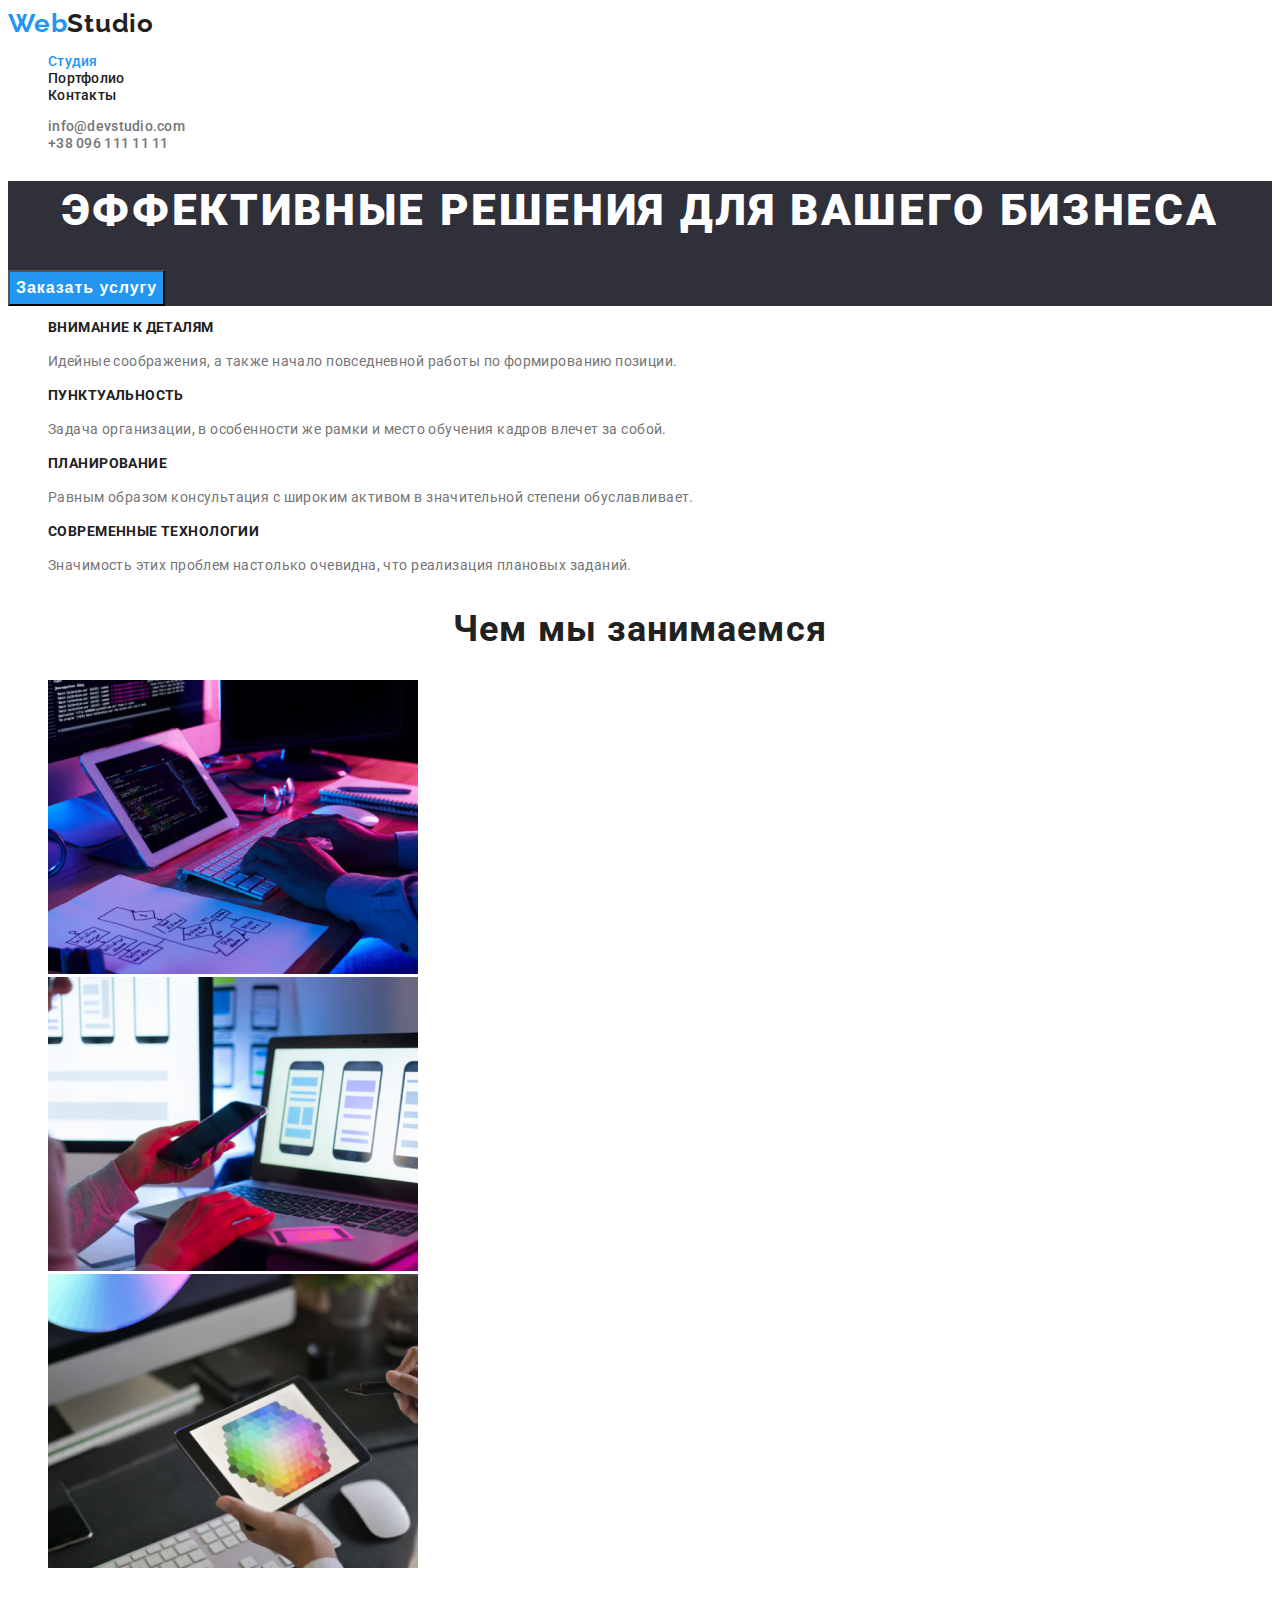
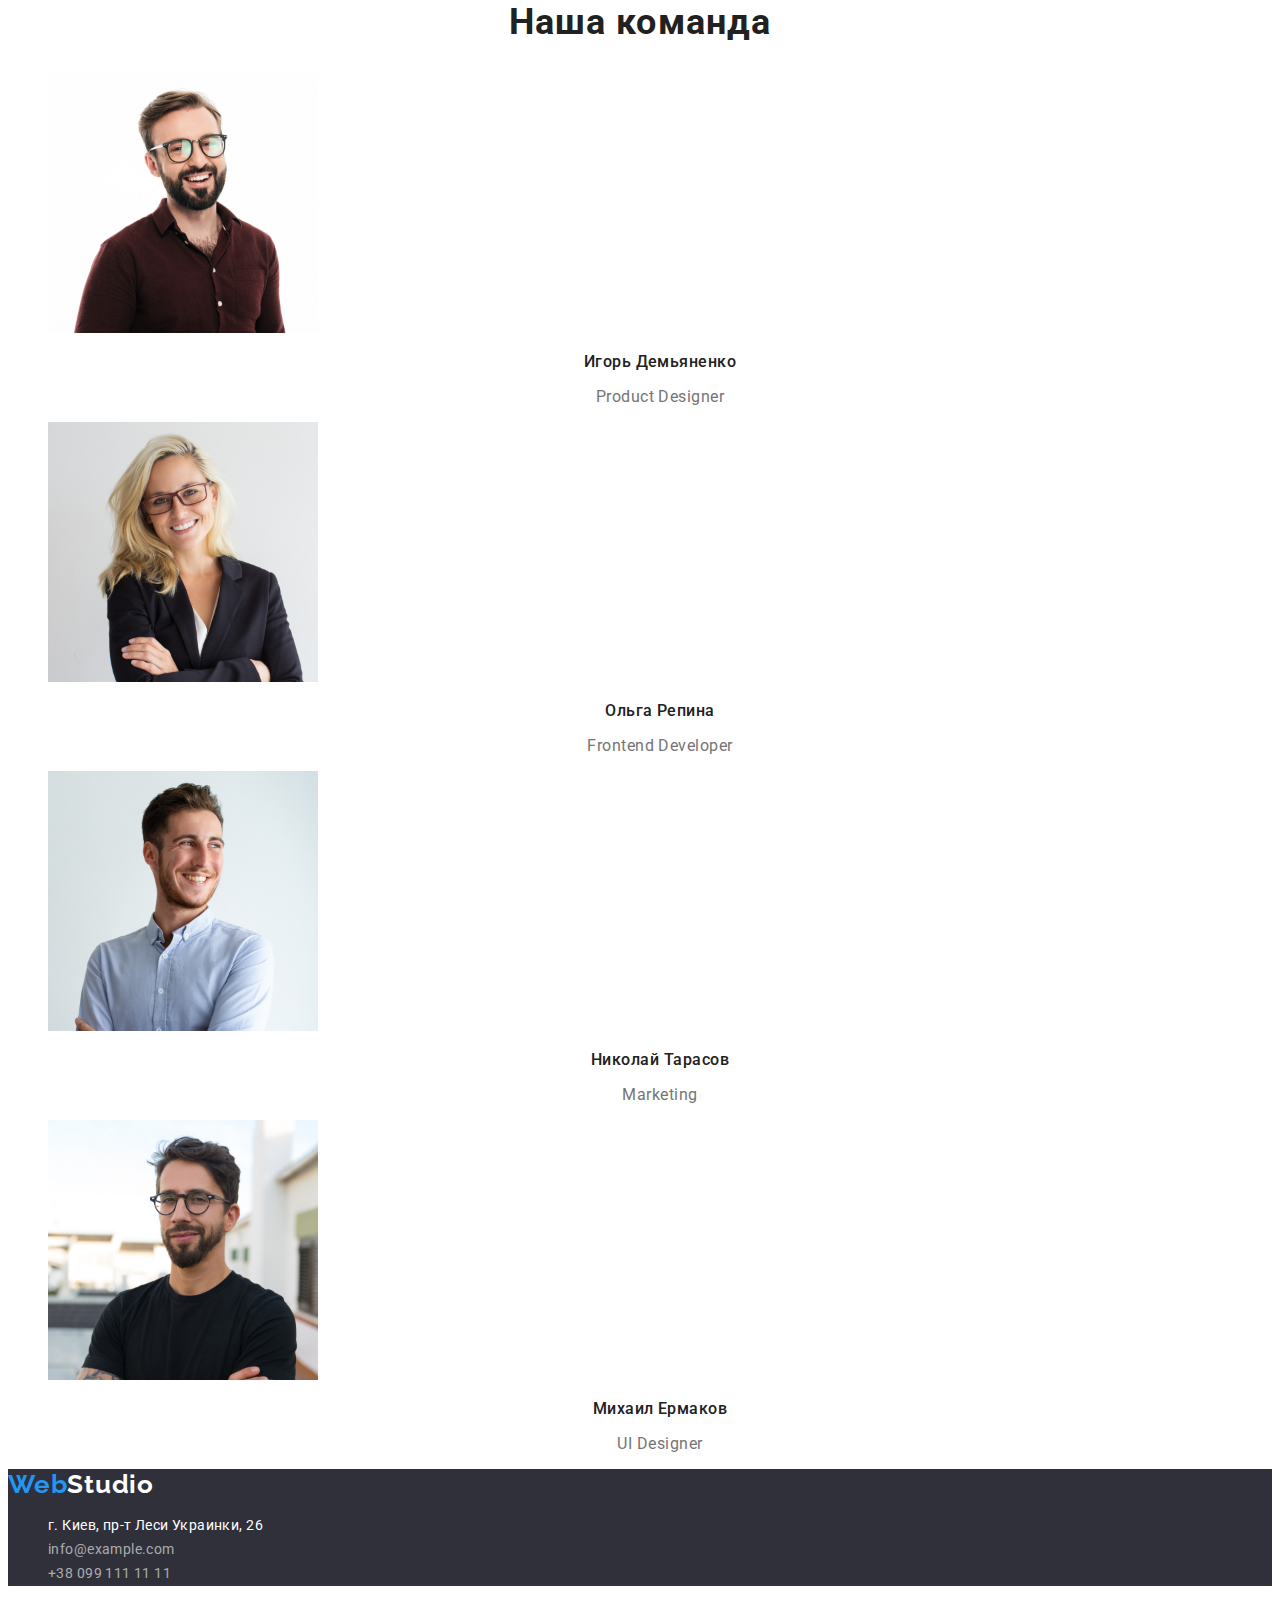
==== index.html @ 0431fd97 "Создает начальные файлы для работы добавляет current" ====
<!DOCTYPE html>
<html lang="ru">
  <head>
    <meta charset="UTF-8" />
    <meta name="viewport" content="width=device-width, initial-scale=1.0" />
    <title lang="en"><span>Web</span>Studio</title>
    <link
      rel="stylesheet"
      href="https://cdnjs.cloudflare.com/ajax/libs/modern-normalize/1.0.0/modern-normalize.min.css"
      integrity="sha512-ISS7cAi1PEhQ8jnbJpJZMd29NlhNj4AWYyLOSp2CE/CsHxTCu+r+t0D2yoJudVrd0/8fTVPUVDzY5Tvli75u/g=="
      crossorigin="anonymous"
    />
    <link rel="preconnect" href="https://fonts.gstatic.com" />
    <link
      href="https://fonts.googleapis.com/css2?family=Raleway:wght@700&family=Roboto:wght@400;500;700;900&display=swap"
      rel="stylesheet"
    />
    <link rel="stylesheet" href="./css/styles.css" />
  </head>
  <body>
    <header class="header">
      <nav class="navigation">
        <a class="logo" lang="en" href="index.html">
          <span class="logo-color">Web</span>Studio
        </a>
        <ul class="navigation-list">
          <li class="navigation-list-item">
            <a class="navigation-list-link current" href="#">Студия</a>
          </li>
          <li class="navigation-list-item">
            <a class="navigation-list-link" href="./portfolio.html"
              >Портфолио</a
            >
          </li>
          <li class="navigation-list-item">
            <a class="navigation-list-link" href="#">Контакты</a>
          </li>
        </ul>
      </nav>
      <ul>
        <li>
          <a class="head-contacts" href="mailto:info@devstudio.com"
            >info@devstudio.com</a
          >
        </li>
        <li>
          <a class="head-contacts" href="tel:+380961111111"
            >+38 096 111 11 11</a
          >
        </li>
      </ul>
    </header>
    <main>
      <!-- Hero -->
      <section class="section-hero">
        <h1 class="hero-title">Эффективные решения для вашего бизнеса</h1>
        <button class="hero-btn" type="button">Заказать услугу</button>
      </section>
      <!-- info -->
      <section class="section-info">
        <h2 class="visually-hidden">Преимущества компаниии</h2>
        <ul class="info-list">
          <li class="info-item">
            <h3 class="info-item-title">Внимание к деталям</h3>
            <p class="info-item-text">
              Идейные соображения, а также начало повседневной работы по
              формированию позиции.
            </p>
          </li>
          <li>
            <h3 class="info-item-title">Пунктуальность</h3>
            <p class="info-item-text">
              Задача организации, в особенности же рамки и место обучения кадров
              влечет за собой.
            </p>
          </li>
          <li>
            <h3 class="info-item-title">Планирование</h3>
            <p class="info-item-text">
              Равным образом консультация с широким активом в значительной
              степени обуславливает.
            </p>
          </li>
          <li>
            <h3 class="info-item-title">Современные технологии</h3>
            <p class="info-item-text">
              Значимость этих проблем настолько очевидна, что реализация
              плановых заданий.
            </p>
          </li>
        </ul>
      </section>
      <!-- What are we doing -->
      <section class="section-we-doing">
        <h2 class="we-doing-title">Чем мы занимаемся</h2>
        <ul class="we-doing-list">
          <li class="we-doing-item">
            <img
              class="we-doing-img"
              src="./images/What-are-we-doing/img1.jpg"
              alt="Написание кода приложения"
              width="370"
              height="294"
            />
          </li>
          <li class="we-doing-item">
            <img
              class="we-doing-img"
              src="./images/What-are-we-doing/img2.jpg"
              alt="Синхронизация с телефоном"
              width="370"
              height="294"
            />
          </li>
          <li class="we-doing-item">
            <img
              class="we-doing-img"
              src="./images/What-are-we-doing/img3.jpg"
              alt="Выбор цвета"
              width="370"
              height="294"
            />
          </li>
        </ul>
      </section>
      <!-- our team -->
      <section class="section-team">
        <h2 class="team-title">Наша команда</h2>
        <ul class="team-list">
          <li class="team-item">
            <img
              class="team-img"
              src="./images/our-team/Игорь-Демьяненко.jpg"
              alt="Фото Игорь Демьяненко"
              width="270"
              height="260"
            />
            <h3 class="team-name">Игорь Демьяненко</h3>
            <p class="team-profession" lang="en">Product Designer</p>
          </li>
          <li class="team-item">
            <img
              class="team-img"
              src="./images/our-team/Ольга-Репина.jpg"
              alt="Фото Ольга Репина"
              width="270"
              height="260"
            />
            <h3 class="team-name">Ольга Репина</h3>
            <p class="team-profession" lang="en">Frontend Developer</p>
          </li>
          <li class="team-item">
            <img
              class="team-img"
              src="./images/our-team/Николай-Тарасов.jpg"
              alt="Фото Николай Тарасов"
              width="270"
              height="260"
            />
            <h3 class="team-name">Николай Тарасов</h3>
            <p class="team-profession" lang="en">Marketing</p>
          </li>
          <li class="team-item">
            <img
              class="team-img"
              src="./images/our-team/Михаил-Ермаков.jpg"
              alt="Фото Михаил Ермаков"
              width="270"
              height="260"
            />
            <h3 class="team-name">Михаил Ермаков</h3>
            <p class="team-profession" lang="en">UI Designer</p>
          </li>
        </ul>
      </section>
    </main>
    <!-- Contacts info -->
    <footer class="footer">
      <a class="footer-logo" lang="en" href="index.html">
        <span class="logo-color">Web</span>Studio
      </a>
      <address class="footer-address">
        <ul class="address-list">
          <li class="address-item">
            <a
              class="address-map"
              href="https://goo.gl/maps/zDSShLqWRXgAwJdu6"
              target="_blank"
              >г. Киев, пр-т Леси Украинки, 26</a
            >
          </li>
          <li class="address-item">
            <a class="footer-contacts" href="mailto:info@devstudio.com"
              >info@example.com</a
            >
          </li>
          <li class="address-item">
            <a class="footer-contacts" href="tel:+380961111111"
              >+38 099 111 11 11</a
            >
          </li>
        </ul>
      </address>
    </footer>
  </body>
</html>
---- css/styles.css ----
:root {
  --primery-text-color: #757575;
  --title-color: #212121;
  --secondary-color: #2196f3;
  --background-color: #2f303a;
}

a {
  text-decoration: none;
}

ul {
  list-style: none;
  font-style: normal;
}

body {
  font-family: 'Roboto', sans-serif;
  font-size: 14px;
  color: var(--primery-text-color);
}
/* font-family: 'Raleway', sans-serif;
font-family: 'Roboto', sans-serif; */
/* ============= header =============*/

.logo {
  font-family: 'Raleway', sans-serif;
  font-weight: 700;
  font-size: 26px;
  line-height: 1.19;
  letter-spacing: 0.03em;
  color: var(--title-color);
}

.logo:hover,
.logo:focus {
  opacity: 0.5;
}

.logo-color,
.head-contacts:hover,
.head-contacts:focus,
.navigation-list-link:hover,
.navigation-list-link:focus {
  color: var(--secondary-color);
}

.navigation-list-link {
  font-weight: 500;
  line-height: 1.14;
  letter-spacing: 0.02em;
  color: var(--title-color);
}

.head-contacts {
  font-weight: 500;
  line-height: 1.14;
  letter-spacing: 0.02em;
  color: var(--primery-text-color);
}

.current {
  color: var(--secondary-color);
}
/* ============= end header =============*/

/* ============= hero =============*/
.section-hero {
  background-color: var(--background-color);
}
.hero-title {
  font-weight: 900;
  font-size: 44px;
  line-height: 1.36;
  text-align: center;
  letter-spacing: 0.06em;
  text-transform: uppercase;
  color: #ffffff;
}

.hero-btn {
  font-weight: 700;
  font-size: 16px;
  line-height: 1.87;
  text-align: center;
  letter-spacing: 0.06em;
  color: #ffffff;
  background-color: var(--secondary-color);
}

.hero-btn:hover,
.hero-btn:focus {
  opacity: 0.5;
}
/* ============= end hero =============*/

/* ============= info =============*/
.visually-hidden {
  position: absolute !important;
  clip: rect(1px 1px 1px 1px); /* IE6, IE7 */
  clip: rect(1px, 1px, 1px, 1px);
  padding: 0 !important;
  border: 0 !important;
  height: 1px !important;
  width: 1px !important;
  overflow: hidden;
}

.info-item-title {
  font-weight: 700;
  font-size: 14px;
  line-height: 1.14;
  letter-spacing: 0.03em;
  text-transform: uppercase;
  color: var(--title-color);
}

.info-item-text {
  font-weight: 400;
  line-height: 1.71;
  letter-spacing: 0.03em;
}
/* ============= end info =============*/

/* ============= what we are doing =============*/
.we-doing-title {
  font-weight: 700;
  font-size: 36px;
  line-height: 1.17;
  text-align: center;
  letter-spacing: 0.03em;
  color: var(--title-color);
}
/* ============= end what we are doing =============*/

/* ============= our team =============*/

.team-title {
  font-weight: 700;
  font-size: 36px;
  line-height: 1.17;
  text-align: center;
  letter-spacing: 0.03em;
  color: var(--title-color);
}

.team-name {
  font-weight: 500;
  font-size: 16px;
  line-height: 1.19;
  text-align: center;
  letter-spacing: 0.03em;
  color: var(--title-color);
}

.team-profession {
  font-weight: 400;
  font-size: 16px;
  line-height: 1.19;
  text-align: center;
  letter-spacing: 0.03em;
}
/* ============= end our team =============*/

/* ============= contacts info =============*/

.footer {
  background-color: var(--background-color);
}

.footer-logo {
  font-family: 'Raleway', sans-serif;
  font-weight: 700;
  font-size: 26px;
  line-height: 1.19;
  letter-spacing: 0.03em;
  color: #ffffff;
}

.footer-logo:hover,
.footer-logo:focus {
  opacity: 0.5;
}

.address-map {
  font-weight: 400;
  line-height: 1.71;
  letter-spacing: 0.03em;
  color: #ffffff;
}

.address-map:hover,
.address-map:focus {
  color: var(--secondary-color);
}

.footer-contacts {
  font-weight: 400;
  line-height: 1.71;
  letter-spacing: 0.03em;
  color: rgba(255, 255, 255, 0.6);
}

.footer-contacts:hover,
.footer-contacts:focus {
  color: var(--secondary-color);
}

/* ============= end contacts info =============*/

/* ============= filter list =============*/

.modal-btn {
  background: #f5f4fa;
  border-radius: 4px;
  font-weight: 500;
  font-size: 16px;
  line-height: 1.62;
  text-align: center;
  letter-spacing: 0.03em;
  color: var(--title-color);
}

.modal-btn:hover,
.modal-btn:focus {
  color: #ffffff;
  background-color: var(--secondary-color);
}
/* ============= end filter list =============*/

/* ============= portfolio list =============*/
.portfolio-list-title {
  font-weight: 700;
  font-size: 18px;
  line-height: 2;
  letter-spacing: 0.06em;
  color: var(--title-color);
}

.portfolio-list-text {
  font-weight: 400;
  font-size: 16px;
  line-height: 1.87;
  letter-spacing: 0.03em;
  color: var(--primery-text-color);
}
/* ============= end portfolio list =============*/
/* ============= =============*/
/* ============= =============*/
/* ============= =============*/
/* ============= =============*/
/* ============= =============*/
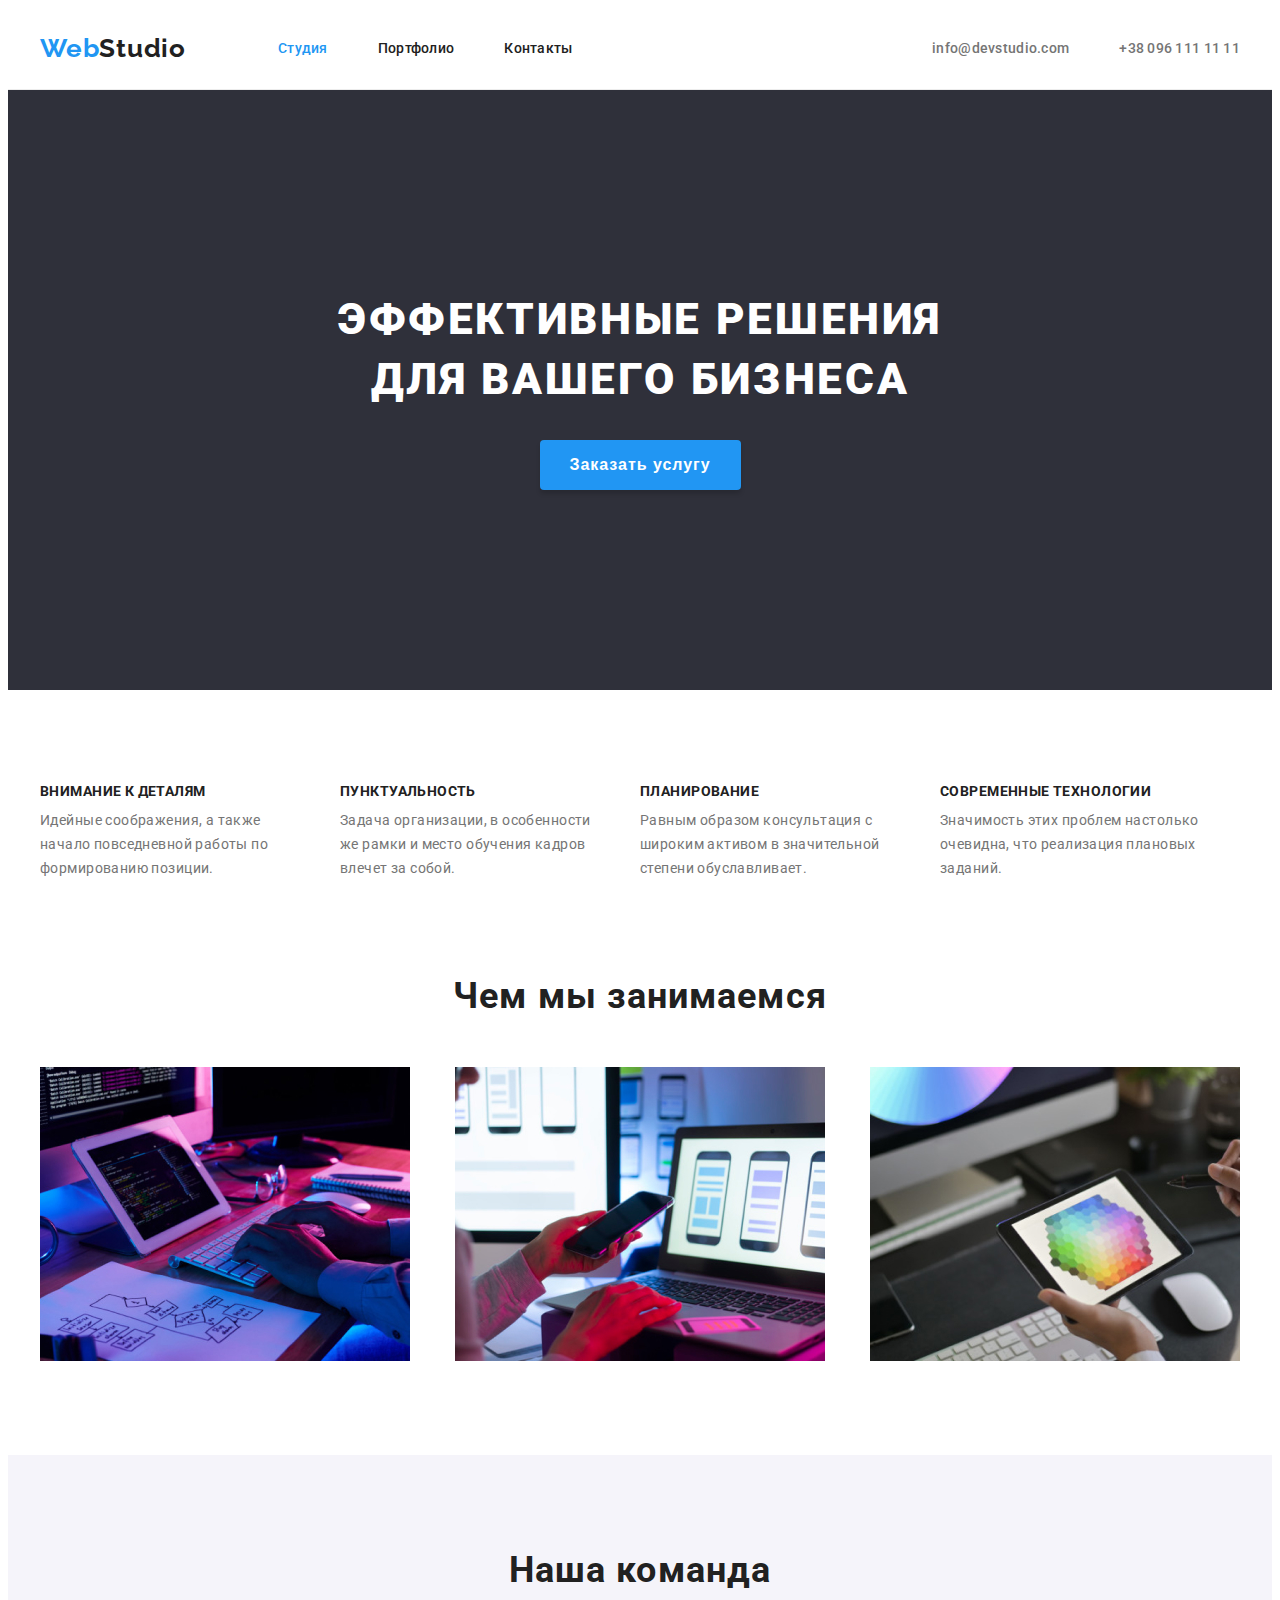
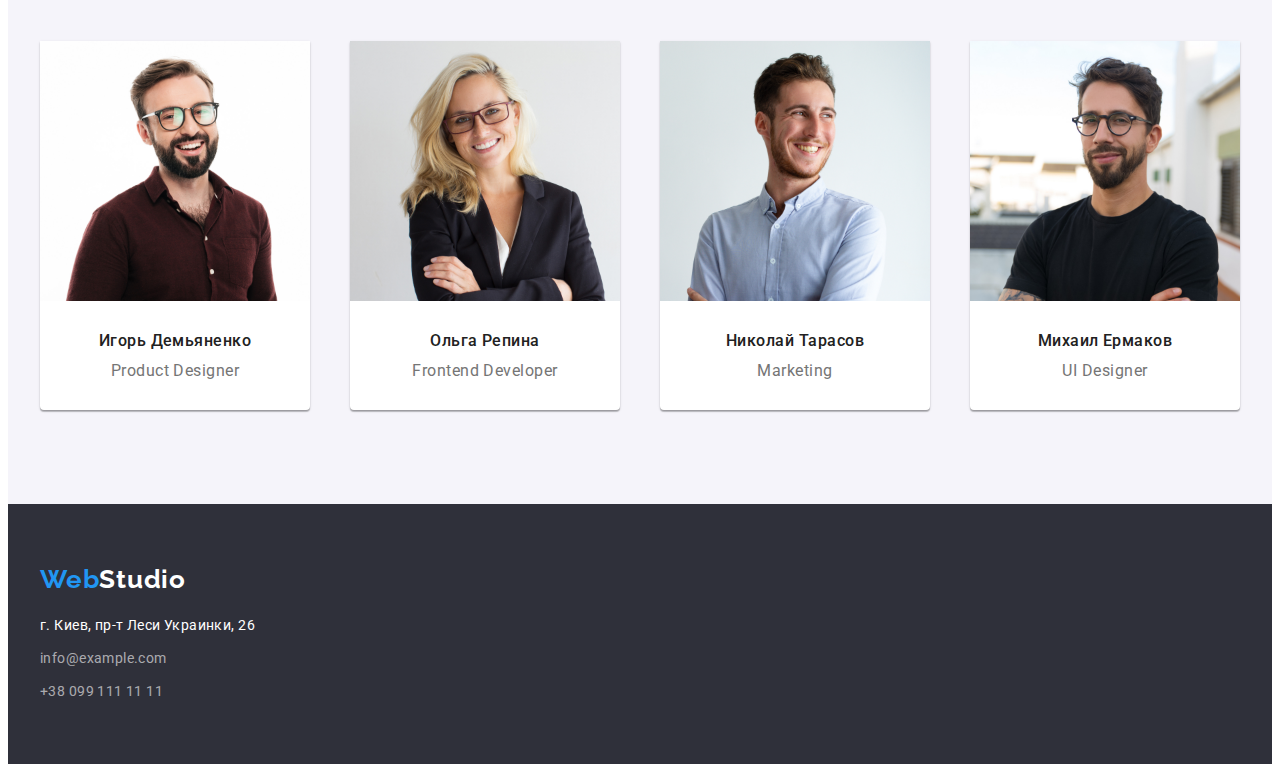
==== commit c7fad2b8: "Описывает флексы для индекса" ====
--- a/index.html
+++ b/index.html
@@ -19,188 +19,200 @@
   </head>
   <body>
     <header class="header">
-      <nav class="navigation">
-        <a class="logo" lang="en" href="index.html">
-          <span class="logo-color">Web</span>Studio
-        </a>
-        <ul class="navigation-list">
-          <li class="navigation-list-item">
-            <a class="navigation-list-link current" href="#">Студия</a>
-          </li>
-          <li class="navigation-list-item">
-            <a class="navigation-list-link" href="./portfolio.html"
-              >Портфолио</a
+      <div class="conteiner">
+        <nav class="navigation">
+          <a class="logo link" lang="en" href="index.html">
+            <span class="logo-color">Web</span>Studio
+          </a>
+          <ul class="navigation-list list">
+            <li class="navigation-list-item">
+              <a class="navigation-list-link current link" href="#">Студия</a>
+            </li>
+            <li class="navigation-list-item">
+              <a class="navigation-list-link link" href="./portfolio.html"
+                >Портфолио</a
+              >
+            </li>
+            <li class="navigation-list-item">
+              <a class="navigation-list-link link" href="#">Контакты</a>
+            </li>
+          </ul>
+        </nav>
+        <ul class="contacts-list list">
+          <li class="contacts-list-item">
+            <a class="head-contacts link" href="mailto:info@devstudio.com"
+              >info@devstudio.com</a
             >
           </li>
-          <li class="navigation-list-item">
-            <a class="navigation-list-link" href="#">Контакты</a>
+          <li class="contacts-list-item">
+            <a class="head-contacts link" href="tel:+380961111111"
+              >+38 096 111 11 11</a
+            >
           </li>
         </ul>
-      </nav>
-      <ul>
-        <li>
-          <a class="head-contacts" href="mailto:info@devstudio.com"
-            >info@devstudio.com</a
-          >
-        </li>
-        <li>
-          <a class="head-contacts" href="tel:+380961111111"
-            >+38 096 111 11 11</a
-          >
-        </li>
-      </ul>
+      </div>
     </header>
     <main>
       <!-- Hero -->
       <section class="section-hero">
-        <h1 class="hero-title">Эффективные решения для вашего бизнеса</h1>
-        <button class="hero-btn" type="button">Заказать услугу</button>
+        <div class="conteiner">
+          <h1 class="hero-title">Эффективные решения для вашего бизнеса</h1>
+          <button class="hero-btn" type="button">Заказать услугу</button>
+        </div>
       </section>
       <!-- info -->
       <section class="section-info">
-        <h2 class="visually-hidden">Преимущества компаниии</h2>
-        <ul class="info-list">
-          <li class="info-item">
-            <h3 class="info-item-title">Внимание к деталям</h3>
-            <p class="info-item-text">
-              Идейные соображения, а также начало повседневной работы по
-              формированию позиции.
-            </p>
-          </li>
-          <li>
-            <h3 class="info-item-title">Пунктуальность</h3>
-            <p class="info-item-text">
-              Задача организации, в особенности же рамки и место обучения кадров
-              влечет за собой.
-            </p>
-          </li>
-          <li>
-            <h3 class="info-item-title">Планирование</h3>
-            <p class="info-item-text">
-              Равным образом консультация с широким активом в значительной
-              степени обуславливает.
-            </p>
-          </li>
-          <li>
-            <h3 class="info-item-title">Современные технологии</h3>
-            <p class="info-item-text">
-              Значимость этих проблем настолько очевидна, что реализация
-              плановых заданий.
-            </p>
-          </li>
-        </ul>
+        <div class="conteiner">
+          <h2 class="visually-hidden">Преимущества компаниии</h2>
+          <ul class="info-list list">
+            <li class="info-item">
+              <h3 class="info-item-title">Внимание к деталям</h3>
+              <p class="info-item-text">
+                Идейные соображения, а также начало повседневной работы по
+                формированию позиции.
+              </p>
+            </li>
+            <li class="info-item">
+              <h3 class="info-item-title">Пунктуальность</h3>
+              <p class="info-item-text">
+                Задача организации, в особенности же рамки и место обучения
+                кадров влечет за собой.
+              </p>
+            </li>
+            <li class="info-item">
+              <h3 class="info-item-title">Планирование</h3>
+              <p class="info-item-text">
+                Равным образом консультация с широким активом в значительной
+                степени обуславливает.
+              </p>
+            </li>
+            <li class="info-item">
+              <h3 class="info-item-title">Современные технологии</h3>
+              <p class="info-item-text">
+                Значимость этих проблем настолько очевидна, что реализация
+                плановых заданий.
+              </p>
+            </li>
+          </ul>
+        </div>
       </section>
       <!-- What are we doing -->
       <section class="section-we-doing">
-        <h2 class="we-doing-title">Чем мы занимаемся</h2>
-        <ul class="we-doing-list">
-          <li class="we-doing-item">
-            <img
-              class="we-doing-img"
-              src="./images/What-are-we-doing/img1.jpg"
-              alt="Написание кода приложения"
-              width="370"
-              height="294"
-            />
-          </li>
-          <li class="we-doing-item">
-            <img
-              class="we-doing-img"
-              src="./images/What-are-we-doing/img2.jpg"
-              alt="Синхронизация с телефоном"
-              width="370"
-              height="294"
-            />
-          </li>
-          <li class="we-doing-item">
-            <img
-              class="we-doing-img"
-              src="./images/What-are-we-doing/img3.jpg"
-              alt="Выбор цвета"
-              width="370"
-              height="294"
-            />
-          </li>
-        </ul>
+        <div class="conteiner">
+          <h2 class="we-doing-title">Чем мы занимаемся</h2>
+          <ul class="we-doing-list list">
+            <li class="we-doing-item">
+              <img
+                class="we-doing-img"
+                src="./images/What-are-we-doing/img1.jpg"
+                alt="Написание кода приложения"
+                width="370"
+                height="294"
+              />
+            </li>
+            <li class="we-doing-item">
+              <img
+                class="we-doing-img"
+                src="./images/What-are-we-doing/img2.jpg"
+                alt="Синхронизация с телефоном"
+                width="370"
+                height="294"
+              />
+            </li>
+            <li class="we-doing-item">
+              <img
+                class="we-doing-img"
+                src="./images/What-are-we-doing/img3.jpg"
+                alt="Выбор цвета"
+                width="370"
+                height="294"
+              />
+            </li>
+          </ul>
+        </div>
       </section>
       <!-- our team -->
       <section class="section-team">
-        <h2 class="team-title">Наша команда</h2>
-        <ul class="team-list">
-          <li class="team-item">
-            <img
-              class="team-img"
-              src="./images/our-team/Игорь-Демьяненко.jpg"
-              alt="Фото Игорь Демьяненко"
-              width="270"
-              height="260"
-            />
-            <h3 class="team-name">Игорь Демьяненко</h3>
-            <p class="team-profession" lang="en">Product Designer</p>
-          </li>
-          <li class="team-item">
-            <img
-              class="team-img"
-              src="./images/our-team/Ольга-Репина.jpg"
-              alt="Фото Ольга Репина"
-              width="270"
-              height="260"
-            />
-            <h3 class="team-name">Ольга Репина</h3>
-            <p class="team-profession" lang="en">Frontend Developer</p>
-          </li>
-          <li class="team-item">
-            <img
-              class="team-img"
-              src="./images/our-team/Николай-Тарасов.jpg"
-              alt="Фото Николай Тарасов"
-              width="270"
-              height="260"
-            />
-            <h3 class="team-name">Николай Тарасов</h3>
-            <p class="team-profession" lang="en">Marketing</p>
-          </li>
-          <li class="team-item">
-            <img
-              class="team-img"
-              src="./images/our-team/Михаил-Ермаков.jpg"
-              alt="Фото Михаил Ермаков"
-              width="270"
-              height="260"
-            />
-            <h3 class="team-name">Михаил Ермаков</h3>
-            <p class="team-profession" lang="en">UI Designer</p>
-          </li>
-        </ul>
+        <div class="conteiner">
+          <h2 class="team-title">Наша команда</h2>
+          <ul class="team-list list">
+            <li class="team-item">
+              <img
+                class="team-img"
+                src="./images/our-team/Игорь-Демьяненко.jpg"
+                alt="Фото Игорь Демьяненко"
+                width="270"
+                height="260"
+              />
+              <h3 class="team-name">Игорь Демьяненко</h3>
+              <p class="team-profession" lang="en">Product Designer</p>
+            </li>
+            <li class="team-item">
+              <img
+                class="team-img"
+                src="./images/our-team/Ольга-Репина.jpg"
+                alt="Фото Ольга Репина"
+                width="270"
+                height="260"
+              />
+              <h3 class="team-name">Ольга Репина</h3>
+              <p class="team-profession" lang="en">Frontend Developer</p>
+            </li>
+            <li class="team-item">
+              <img
+                class="team-img"
+                src="./images/our-team/Николай-Тарасов.jpg"
+                alt="Фото Николай Тарасов"
+                width="270"
+                height="260"
+              />
+              <h3 class="team-name">Николай Тарасов</h3>
+              <p class="team-profession" lang="en">Marketing</p>
+            </li>
+            <li class="team-item">
+              <img
+                class="team-img"
+                src="./images/our-team/Михаил-Ермаков.jpg"
+                alt="Фото Михаил Ермаков"
+                width="270"
+                height="260"
+              />
+              <h3 class="team-name">Михаил Ермаков</h3>
+              <p class="team-profession" lang="en">UI Designer</p>
+            </li>
+          </ul>
+        </div>
       </section>
     </main>
     <!-- Contacts info -->
     <footer class="footer">
-      <a class="footer-logo" lang="en" href="index.html">
-        <span class="logo-color">Web</span>Studio
-      </a>
-      <address class="footer-address">
-        <ul class="address-list">
-          <li class="address-item">
-            <a
-              class="address-map"
-              href="https://goo.gl/maps/zDSShLqWRXgAwJdu6"
-              target="_blank"
-              >г. Киев, пр-т Леси Украинки, 26</a
-            >
-          </li>
-          <li class="address-item">
-            <a class="footer-contacts" href="mailto:info@devstudio.com"
-              >info@example.com</a
-            >
-          </li>
-          <li class="address-item">
-            <a class="footer-contacts" href="tel:+380961111111"
-              >+38 099 111 11 11</a
-            >
-          </li>
-        </ul>
-      </address>
+      <div class="conteiner">
+        <a class="footer-logo link" lang="en" href="index.html">
+          <span class="logo-color">Web</span>Studio
+        </a>
+        <address class="footer-address">
+          <ul class="address-list list">
+            <li class="address-item">
+              <a
+                class="address-map link"
+                href="https://goo.gl/maps/zDSShLqWRXgAwJdu6"
+                target="_blank"
+                >г. Киев, пр-т Леси Украинки, 26</a
+              >
+            </li>
+            <li class="address-item">
+              <a class="footer-contacts link" href="mailto:info@devstudio.com"
+                >info@example.com</a
+              >
+            </li>
+            <li class="address-item">
+              <a class="footer-contacts link" href="tel:+380961111111"
+                >+38 099 111 11 11</a
+              >
+            </li>
+          </ul>
+        </address>
+      </div>
     </footer>
   </body>
 </html>
--- a/css/styles.css
+++ b/css/styles.css
@@ -3,14 +3,39 @@
   --title-color: #212121;
   --secondary-color: #2196f3;
   --background-color: #2f303a;
-}
-
-a {
+  --secondary-background-color: #f5f4fa;
+  --background-card-color: #ffffff;
+}
+
+h1,
+h2,
+h3,
+h4,
+h5,
+h6,
+p {
+  margin: 0;
+}
+
+ul,
+ol {
+  margin: 0;
+  padding: 0;
+}
+
+img {
+  display: block;
+}
+
+.link {
   text-decoration: none;
 }
 
-ul {
+.list {
   list-style: none;
+}
+
+address {
   font-style: normal;
 }
 
@@ -19,11 +44,29 @@
   font-size: 14px;
   color: var(--primery-text-color);
 }
-/* font-family: 'Raleway', sans-serif;
-font-family: 'Roboto', sans-serif; */
+
+.conteiner {
+  width: 1200px;
+  padding-right: 15px;
+  padding-left: 15px;
+  margin: 0 auto;
+}
+
 /* ============= header =============*/
 
+.header .conteiner {
+  display: flex;
+}
+
+.header {
+  padding-top: 25px;
+  padding-bottom: 25px;
+  border-bottom: 1px solid #ececec;
+}
+
 .logo {
+  margin-right: 92px;
+
   font-family: 'Raleway', sans-serif;
   font-weight: 700;
   font-size: 26px;
@@ -45,6 +88,27 @@
   color: var(--secondary-color);
 }
 
+.navigation {
+  display: flex;
+  align-items: center;
+}
+
+.navigation-list {
+  display: flex;
+  align-items: center;
+}
+
+.contacts-list {
+  display: flex;
+  align-items: center;
+  margin-left: auto;
+}
+
+.navigation-list-item:not(:last-child),
+.contacts-list-item:not(:last-child) {
+  margin-right: 50px;
+}
+
 .navigation-list-link {
   font-weight: 500;
   line-height: 1.14;
@@ -65,10 +129,21 @@
 /* ============= end header =============*/
 
 /* ============= hero =============*/
+
+.section-hero .conteiner {
+  display: flex;
+  flex-direction: column;
+  align-items: center;
+  padding-top: 200px;
+  padding-bottom: 200px;
+}
+
 .section-hero {
   background-color: var(--background-color);
+  margin-bottom: 94px;
 }
 .hero-title {
+  max-width: 710px;
   font-weight: 900;
   font-size: 44px;
   line-height: 1.36;
@@ -76,25 +151,37 @@
   letter-spacing: 0.06em;
   text-transform: uppercase;
   color: #ffffff;
+  margin-bottom: 30px;
 }
 
 .hero-btn {
+  min-width: 200px;
+  background-color: var(--secondary-color);
+  box-shadow: 0px 4px 4px rgba(0, 0, 0, 0.15);
+  border: none;
+  border-radius: 4px;
+  padding: 10px 30px;
+
   font-weight: 700;
   font-size: 16px;
   line-height: 1.87;
   text-align: center;
   letter-spacing: 0.06em;
   color: #ffffff;
-  background-color: var(--secondary-color);
 }
 
 .hero-btn:hover,
 .hero-btn:focus {
-  opacity: 0.5;
+  background-color: #188ce8;
 }
 /* ============= end hero =============*/
 
 /* ============= info =============*/
+
+.section-info {
+  margin-bottom: 94px;
+}
+
 .visually-hidden {
   position: absolute !important;
   clip: rect(1px 1px 1px 1px); /* IE6, IE7 */
@@ -106,7 +193,20 @@
   overflow: hidden;
 }
 
+.info-list {
+  display: flex;
+}
+
+.info-item {
+  max-width: 270px;
+}
+
+.info-item:not(:last-child) {
+  margin-right: 30px;
+}
+
 .info-item-title {
+  padding-bottom: 10px;
   font-weight: 700;
   font-size: 14px;
   line-height: 1.14;
@@ -123,6 +223,11 @@
 /* ============= end info =============*/
 
 /* ============= what we are doing =============*/
+
+.section-we-doing {
+  margin-bottom: 94px;
+}
+
 .we-doing-title {
   font-weight: 700;
   font-size: 36px;
@@ -130,10 +235,23 @@
   text-align: center;
   letter-spacing: 0.03em;
   color: var(--title-color);
-}
+  margin-bottom: 50px;
+}
+
+.we-doing-list {
+  display: flex;
+  justify-content: space-between;
+}
+
 /* ============= end what we are doing =============*/
 
 /* ============= our team =============*/
+
+.section-team {
+  padding-top: 94px;
+  padding-bottom: 94px;
+  background-color: var(--secondary-background-color);
+}
 
 .team-title {
   font-weight: 700;
@@ -142,6 +260,23 @@
   text-align: center;
   letter-spacing: 0.03em;
   color: var(--title-color);
+  margin-bottom: 50px;
+}
+
+.team-list {
+  display: flex;
+  justify-content: space-between;
+}
+
+.team-item {
+  background-color: var(--background-card-color);
+  box-shadow: 0px 1px 3px rgba(0, 0, 0, 0.12), 0px 1px 1px rgba(0, 0, 0, 0.14),
+    0px 2px 1px rgba(0, 0, 0, 0.2);
+  border-radius: 0px 0px 4px 4px;
+}
+
+.team-img {
+  margin-bottom: 30px;
 }
 
 .team-name {
@@ -151,6 +286,7 @@
   text-align: center;
   letter-spacing: 0.03em;
   color: var(--title-color);
+  margin-bottom: 10px;
 }
 
 .team-profession {
@@ -159,13 +295,21 @@
   line-height: 1.19;
   text-align: center;
   letter-spacing: 0.03em;
+  margin-bottom: 30px;
 }
 /* ============= end our team =============*/
 
 /* ============= contacts info =============*/
+
+.footer .conteiner {
+  display: flex;
+  flex-direction: column;
+}
 
 .footer {
   background-color: var(--background-color);
+  padding-top: 60px;
+  padding-bottom: 60px;
 }
 
 .footer-logo {
@@ -175,6 +319,7 @@
   line-height: 1.19;
   letter-spacing: 0.03em;
   color: #ffffff;
+  margin-bottom: 20px;
 }
 
 .footer-logo:hover,
@@ -182,6 +327,10 @@
   opacity: 0.5;
 }
 
+.address-item:not(:last-child) {
+  margin-bottom: 9px;
+}
+
 .address-map {
   font-weight: 400;
   line-height: 1.71;
@@ -208,10 +357,25 @@
 
 /* ============= end contacts info =============*/
 
+/* ============= portfolio section =============*/
+
+.section-portfolio {
+  margin-top: 94px;
+  margin-bottom: 94px;
+}
+
+/* ============= end portfolio section =============*/
+
 /* ============= filter list =============*/
 
+.btn-list {
+  display: flex;
+  justify-content: center;
+  margin-bottom: 50px;
+}
+
 .modal-btn {
-  background: #f5f4fa;
+  background: var(--secondary-background-color);
   border-radius: 4px;
   font-weight: 500;
   font-size: 16px;
@@ -219,6 +383,12 @@
   text-align: center;
   letter-spacing: 0.03em;
   color: var(--title-color);
+  border: none;
+  padding: 6px 20px;
+}
+
+.btn-item:not(:last-child) {
+  margin-right: 8px;
 }
 
 .modal-btn:hover,
@@ -229,6 +399,18 @@
 /* ============= end filter list =============*/
 
 /* ============= portfolio list =============*/
+
+.portfolio-list {
+  display: flex;
+  flex-wrap: wrap;
+  margin: -15px;
+}
+
+.portfolio-list-item {
+  margin: 15px;
+  border: 1px solid #eeeeee;
+}
+
 .portfolio-list-title {
   font-weight: 700;
   font-size: 18px;
@@ -245,8 +427,7 @@
   color: var(--primery-text-color);
 }
 /* ============= end portfolio list =============*/
+
 /* ============= =============*/
 /* ============= =============*/
 /* ============= =============*/
-/* ============= =============*/
-/* ============= =============*/
